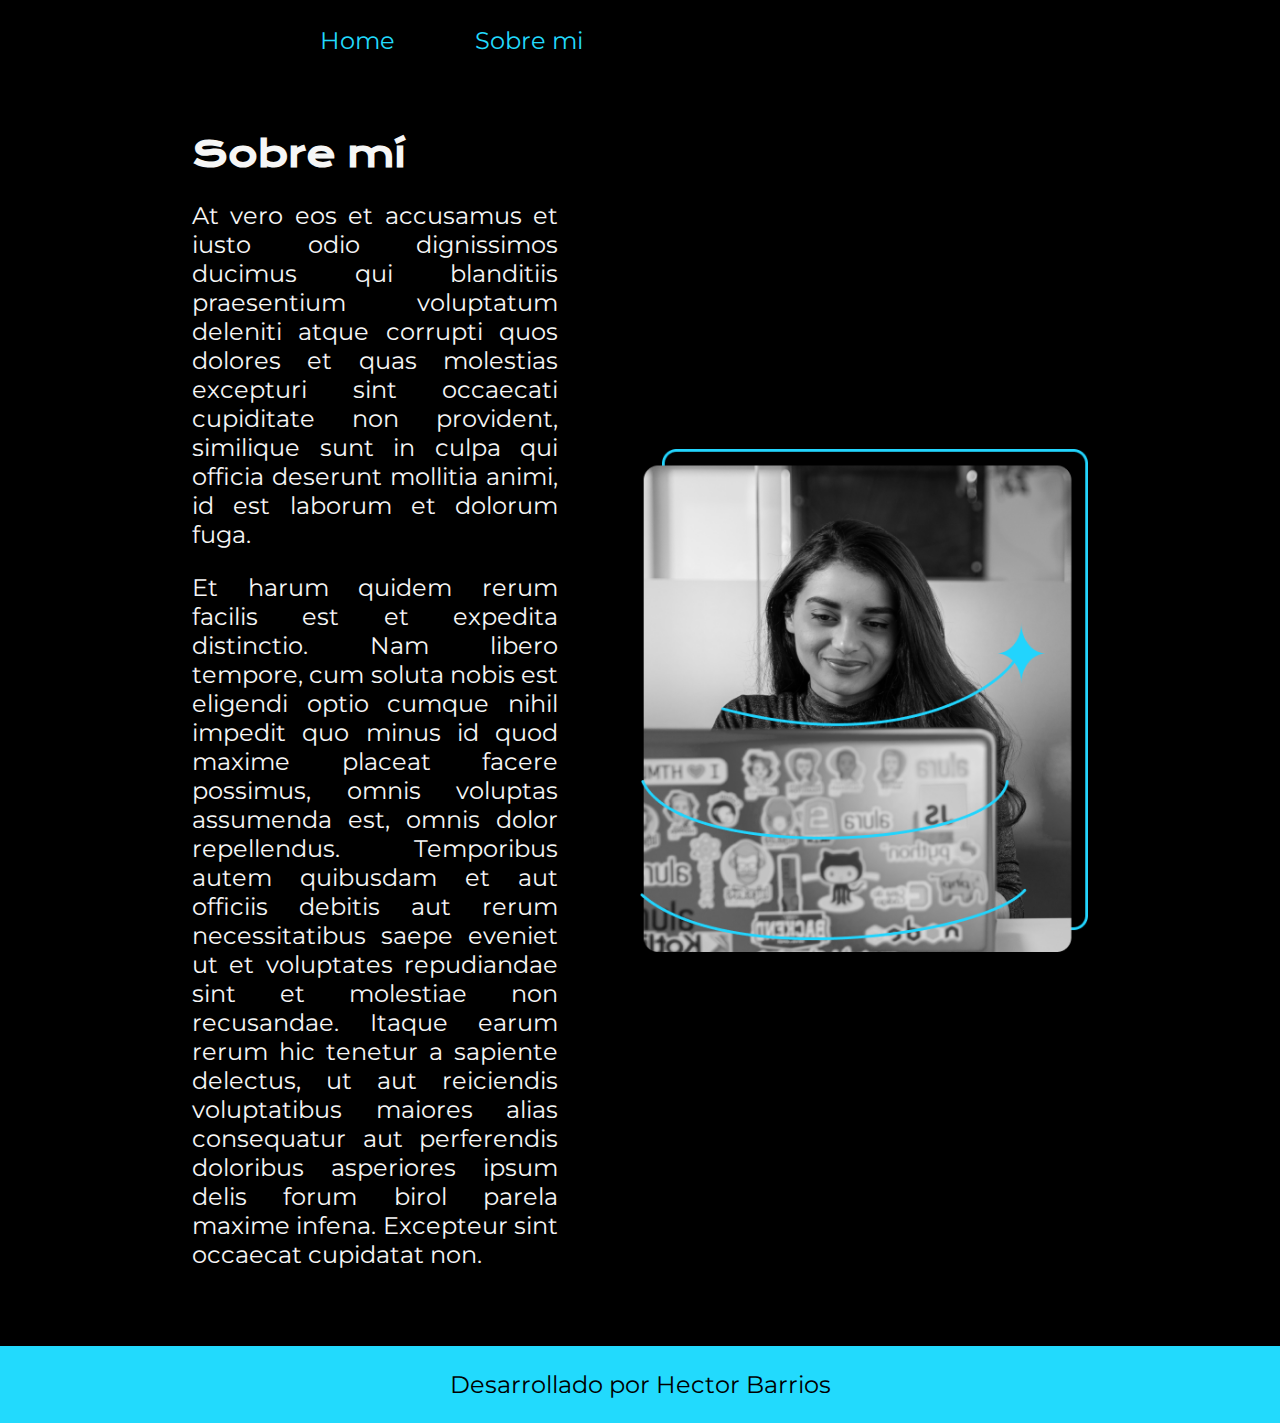
==== about.html @ 4f37bd47 "Portafolio terminado" ====
<!DOCTYPE html>
<html lang="es-mx">
<head>
    <meta charset="UTF-8">
    <meta name="viewport" content="width=device-width, initial-scale=1.0">
    <title>Sobre mi</title>
    <link rel="stylesheet" href="./styles/style.css">
</head>
<body>
    <header class="header">
        <nav class="header_menu">
            <a class="header_menu_link" href="index.html">Home</a>
            <a class="header_menu_link" href="about.html">Sobre mi</a>
        </nav>
    </header>
    <main class="presentacion">
        <section class="presentacion_contenido">
            <h1 class="presentacion_contenido_titulo">
                Sobre mí
            </h1>
            <p class="presentacion_contenido_texto">
                At vero eos et accusamus et iusto odio dignissimos ducimus qui blanditiis 
                praesentium voluptatum deleniti atque corrupti quos dolores et quas molestias 
                excepturi sint occaecati cupiditate non provident, similique sunt in culpa qui 
                officia deserunt mollitia animi, id est laborum et dolorum fuga.
            </p>
            <p class="presentacion_contenido_texto">
                Et harum quidem rerum facilis est et expedita distinctio. Nam libero tempore, 
                cum soluta nobis est eligendi optio cumque nihil impedit quo minus id quod maxime 
                placeat facere possimus, omnis voluptas assumenda est, omnis dolor repellendus.
                Temporibus autem quibusdam et aut officiis debitis aut rerum necessitatibus saepe 
                eveniet ut et voluptates repudiandae sint et molestiae non recusandae. Itaque earum 
                rerum hic tenetur a sapiente delectus, ut aut reiciendis voluptatibus maiores alias 
                consequatur aut perferendis doloribus asperiores ipsum delis forum birol parela 
                maxime infena. Excepteur sint occaecat cupidatat non.
            </p>
        </section>  
        <img class="presentacion_pantalla" src="./assets/Imagem.png" alt="Imagem de ana garcia trabajando">
    </main>
</body>
<footer class="footer">
    <p>Desarrollado por Hector Barrios</p>
</footer>
</html>
---- styles/style.css ----
/*Configuracion de las fuentes*/
@import url('https://fonts.googleapis.com/css2?family=Krona+One&family=Montserrat:ital,wght@0,100..900;1,100..900&display=swap');

/*variables*/
:root{
    --color-primario: #000000;
    --color-secundario: #f6f6f6;
    --color-terciario: #22DAFD;
    --color-hover: #272727;

    --fuente-montserrat: "Montserrat", sans-serif;
    --fuente-krona: "Krona One", sans-serif;
}
*{
    padding: 0; /*Establece el relleno para los cuatro lados de un elemento*/
    margin: 0;
}
/*body*/
body{
    background-color: var(--color-primario);/*color de fondo*/
    color: var(--color-secundario);
    box-sizing: border-box; /*Dice que el tamaño de caja se va a mantener estable*/
}
.header{
    padding: 2% 0% 0% 25%;/* alinea el texto, arriba, derecha, abajo, izquierda*/
}
.header_menu{
    display: flex; /*Coloca las cajas como si fueran celdas*/
    gap: 80px;/* realiza un espaciado entre los contenedores.*/
}
.header_menu_link{
    font-family: var(--fuente-montserrat);
    font-size: 1.5rem;
    font-weight: 600px; /* nos permite que un texto especifico sea más grueso o fino*/
    color: var(--color-terciario);
    text-decoration: none;/*quita el subrayado de abajo de los enlances*/
}
/*main*/
.presentacion{
    display: flex;
    align-items: center; /*especifica la alineación predeterminada para los elementos dentro de un contenedor de cuadrícula o flexbox*/
    padding: 6% 15%;
    justify-content: space-between; /*controla la alineación de todos los elementos en el eje principal*/
    gap: 82px;
}
.presentacion_contenido{
    width: 50%;
    display: flex;
    flex-direction: column; /*determina la dirección en que se ordenarán los elementos en el espacio*/
    gap: 24px;
}
.presentacion_contenido_titulo{
    font-size: 2.25rem;
    font-family: var(--fuente-krona);
}
.titulo-destaque{
    color: var(--color-terciario);
}
.presentacion_contenido_texto{
    font-size: 1.5rem;
    font-family: var(--fuente-montserrat);
    text-align: justify;
}
/*configuracion del texto dentro de los botones*/
.presentacion_enlaces{
    display: flex;
    justify-content: space-between;
    flex-direction: column;
    align-items: center;
    gap: 32px;
}
.presentacion_enlaces_subtitulo{
    font-family: var(--fuente-krona);
    font-size: 1.5rem;
    font-weight: 400px;
}
/*configuracion de los botones*/
.presentacion_enlaces_link{
    width: 50%;
    text-align: center;
    padding: 21.5px 0;
    border-radius: 8px;
    font-family: var(--fuente-montserrat);
    font-size: 1.5rem;
    font-weight: 600;
    text-decoration: none;
    color: var(--color-secundario);
    border: 2px solid var(--color-terciario);
    display: flex;
    justify-content: center;
    gap: 10px;
}
/*para darle color a los botones al pasar el mouese*/
.presentacion_enlaces_link:hover{
    background-color: var(--color-hover);
}
.presentacion_pantalla{
    width: 50%;
}
/*fotter final de la pagina*/
.footer{
    background-color: var(--color-terciario);
    padding: 24px;
    color: var(--color-primario);
    text-align: center;
    font-family: var(--fuente-montserrat);
    font-size: 1.5rem;
}
/*Configuracion responsiva*/
@media (max-width: 1200px){
    .header{
        padding: 10%;
    }
    .header_menu{
        justify-content: center;
    }
    .presentacion{
        flex-direction: column-reverse;
        padding: 5%;
    }
    .presentacion_contenido{
        width: auto; /*adapta todo el contenido*/
    }
}
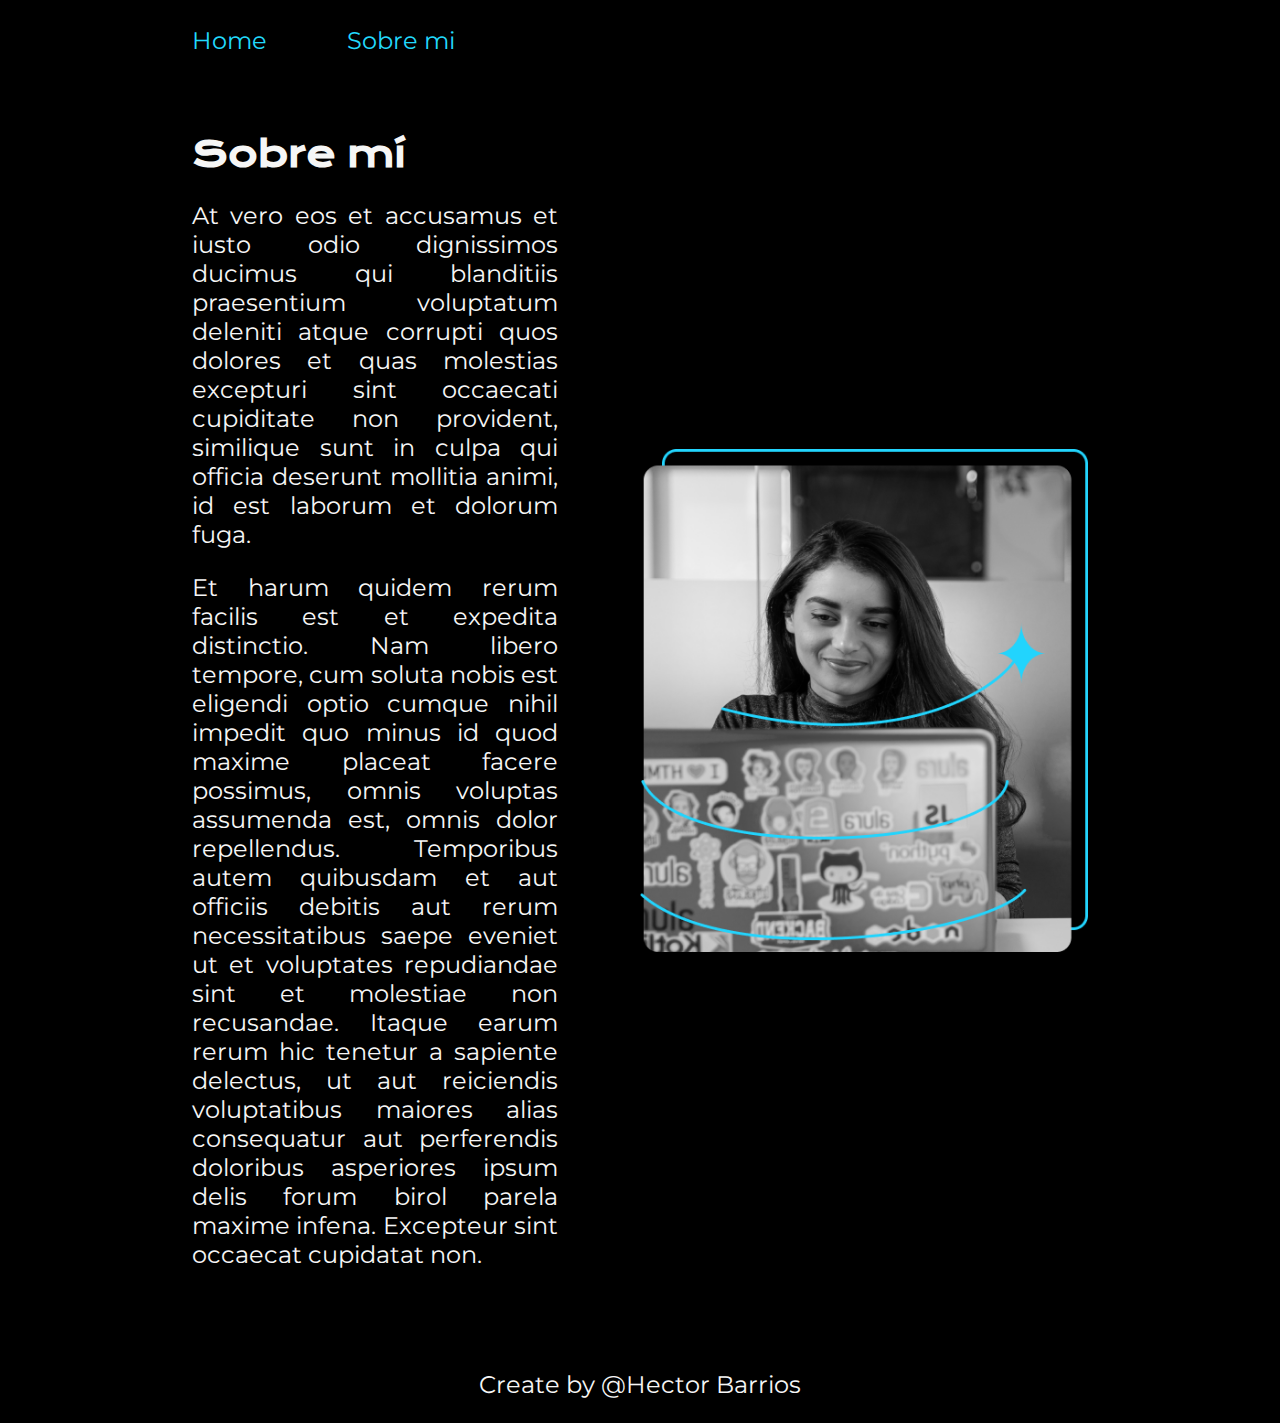
==== commit 59e856e7: "Modificacion de footer" ====
--- a/about.html
+++ b/about.html
@@ -39,6 +39,6 @@
     </main>
 </body>
 <footer class="footer">
-    <p>Desarrollado por Hector Barrios</p>
+    <p>Create by @Hector Barrios</p>
 </footer>
 </html>--- a/styles/style.css
+++ b/styles/style.css
@@ -22,7 +22,7 @@
     box-sizing: border-box; /*Dice que el tamaño de caja se va a mantener estable*/
 }
 .header{
-    padding: 2% 0% 0% 25%;/* alinea el texto, arriba, derecha, abajo, izquierda*/
+    padding: 2% 0% 0% 15%;/* alinea el texto, arriba, derecha, abajo, izquierda*/
 }
 .header_menu{
     display: flex; /*Coloca las cajas como si fueran celdas*/
@@ -53,6 +53,7 @@
     font-size: 2.25rem;
     font-family: var(--fuente-krona);
 }
+
 .titulo-destaque{
     color: var(--color-terciario);
 }
@@ -99,9 +100,9 @@
 }
 /*fotter final de la pagina*/
 .footer{
-    background-color: var(--color-terciario);
+    /*background-color: var(--color-terciario);*/
     padding: 24px;
-    color: var(--color-primario);
+    /*color: var(--color-primario);*/
     text-align: center;
     font-family: var(--fuente-montserrat);
     font-size: 1.5rem;
